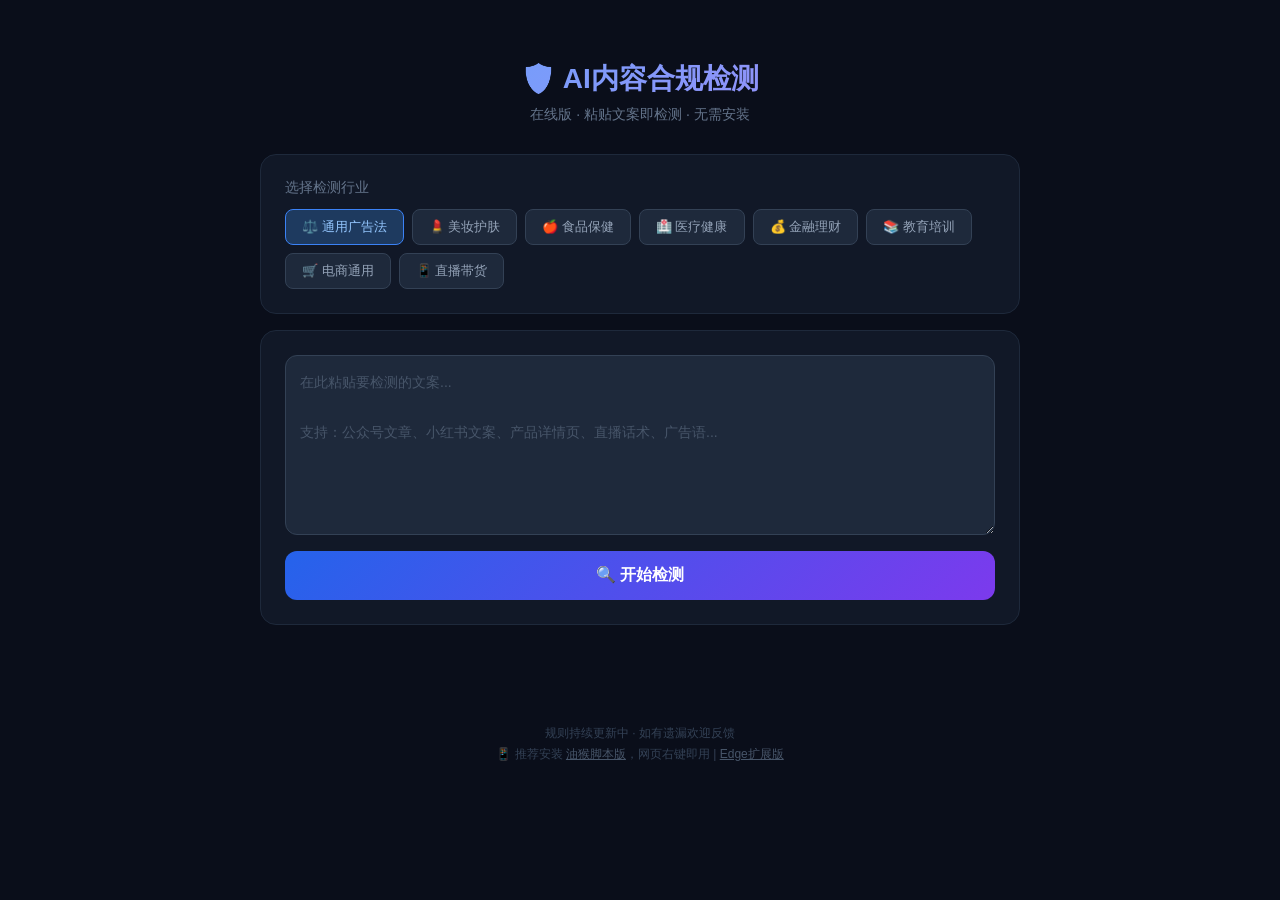
==== index.html @ 4717a349 "🛡️ AI内容合规检测 - 初始发布 - Web在线版（扫码即用） - 油猴脚本（全浏览器通用） - Chrome/Edge扩展 - 产品落地页 - 120+规则 / 8大行业" ====
﻿<!DOCTYPE html>
<html lang="zh-CN">
<head>
<meta charset="UTF-8">
<meta name="viewport" content="width=device-width,initial-scale=1">
<title>AI内容合规检测 - 在线版</title>
<style>
*{margin:0;padding:0;box-sizing:border-box}
body{font-family:"PingFang SC","Microsoft YaHei",sans-serif;background:#0a0e1a;color:#e2e8f0;min-height:100vh}
.container{max-width:800px;margin:0 auto;padding:20px}
header{text-align:center;padding:40px 0 30px}
header h1{font-size:28px;background:linear-gradient(135deg,#60a5fa,#a78bfa);-webkit-background-clip:text;-webkit-text-fill-color:transparent;margin-bottom:8px}
header p{color:#64748b;font-size:14px}
.card{background:#111827;border:1px solid #1e293b;border-radius:16px;padding:24px;margin-bottom:16px}
.card h3{font-size:14px;color:#64748b;margin-bottom:12px;font-weight:500}
.tags{display:flex;flex-wrap:wrap;gap:8px}
.tag{padding:8px 16px;border-radius:8px;font-size:13px;cursor:pointer;background:#1e293b;border:1px solid #334155;color:#94a3b8;user-select:none;transition:all .15s}
.tag.on{background:#1e3a5f;border-color:#3b82f6;color:#93c5fd}
textarea{width:100%;height:180px;padding:14px;border-radius:12px;background:#1e293b;border:1px solid #334155;color:#e2e8f0;font-size:14px;font-family:inherit;resize:vertical;line-height:1.8}
textarea:focus{outline:none;border-color:#3b82f6}
textarea::placeholder{color:#475569}
.btn{width:100%;padding:14px;border:none;border-radius:12px;font-size:16px;font-weight:600;cursor:pointer;margin-top:12px;transition:all .2s}
.btn-primary{background:linear-gradient(135deg,#2563eb,#7c3aed);color:#fff}
.btn-primary:hover{transform:translateY(-1px);box-shadow:0 4px 20px rgba(99,102,241,.4)}
.status{text-align:center;padding:12px;font-size:13px;color:#64748b}
.result-item{padding:12px 0;border-bottom:1px solid #1e293b;display:flex;flex-wrap:wrap;gap:6px;align-items:center}
.result-item.error{border-left:3px solid #ef4444;padding-left:13px}
.result-item.warning{border-left:3px solid #f59e0b;padding-left:13px}
.result-word{font-weight:700;font-family:monospace;font-size:14px}
.result-desc{width:100%;font-size:12px;color:#94a3b8}
.result-suggest{width:100%;font-size:12px;color:#6ee7b7}
.summary{display:flex;gap:8px;padding:12px 0}
.badge{padding:4px 12px;border-radius:6px;font-size:12px;font-weight:500}
.badge-err{background:#7f1d1d;color:#fca5a5}
.badge-warn{background:#78350f;color:#fde68a}
.badge-ok{background:#064e3b;color:#6ee7b7}
.empty{text-align:center;padding:40px;color:#475569;font-size:15px}
footer{text-align:center;padding:40px;color:#334155;font-size:12px}
footer a{color:#475569}
</style>
</head>
<body>
<div class="container">
  <header>
    <h1>🛡️ AI内容合规检测</h1>
    <p>在线版 · 粘贴文案即检测 · 无需安装</p>
  </header>

  <div class="card">
    <h3>选择检测行业</h3>
    <div class="tags" id="tags"></div>
  </div>

  <div class="card">
    <textarea id="input" placeholder="在此粘贴要检测的文案...&#10;&#10;支持：公众号文章、小红书文案、产品详情页、直播话术、广告语..."></textarea>
    <button class="btn btn-primary" onclick="doScan()">🔍 开始检测</button>
  </div>

  <div class="status" id="status"></div>
  <div id="results"></div>
</div>

<footer>
  <p>规则持续更新中 · 如有遗漏欢迎反馈</p>
  <p style="margin-top:4px">📱 推荐安装 <a href="#">油猴脚本版</a>，网页右键即用 | <a href="#">Edge扩展版</a></p>
</footer>

<script>
// ========== 规则库（精简内嵌版） ==========
const r={general:{n:"通用广告法",i:"⚖️",w:[
  {w:"最好",s:"error",g:"优质 / 出色",d:"广告法禁止绝对化用语"},
  {w:"最佳",s:"error",g:"优秀 / 出众",d:"广告法禁止绝对化用语"},
  {w:"第一",s:"error",g:"领先",d:"广告法禁止绝对化用语"},
  {w:"唯一",s:"error",g:"独特",d:"广告法禁止绝对化用语"},
  {w:"顶级",s:"error",g:"高端",d:"广告法禁止绝对化用语"},
  {w:"最高",s:"error",g:"较高",d:"广告法禁止绝对化用语"},
  {w:"最低",s:"error",g:"实惠",d:"广告法禁止绝对化用语"},
  {w:"绝对",s:"error",g:"非常",d:"广告法禁止绝对化用语"},
  {w:"百分百",s:"error",g:"高比例",d:"广告法禁止绝对化用语"},
  {w:"全网第一",s:"error",g:"深受欢迎",d:"广告法禁止绝对化用语"},
  {w:"销量第一",s:"error",g:"销量领先",d:"广告法禁止绝对化用语"},
  {w:"独一无二",s:"error",g:"独具特色",d:"广告法禁止绝对化用语"},
  {w:"国家级",s:"error",g:"优质",d:"非官方认证不得使用"},
  {w:"包治百病",s:"error",g:"删除",d:"严重违规"},
  {w:"立竿见影",s:"error",g:"效果明显",d:"夸大宣传"},
]},beauty:{n:"美妆护肤",i:"💄",w:[
  {w:"消炎",s:"error",g:"舒缓",d:"化妆品不得宣称医疗效果"},
  {w:"抗敏",s:"error",g:"温和",d:"化妆品不得宣称医疗效果"},
  {w:"修复",s:"error",g:"修护",d:"慎用医疗术语"},
  {w:"再生",s:"error",g:"焕活",d:"不得宣称医疗效果"},
  {w:"治愈",s:"error",g:"改善",d:"不得宣称医疗效果"},
  {w:"治疗",s:"error",g:"改善",d:"不得宣称医疗效果"},
  {w:"排毒",s:"error",g:"净化",d:"不得宣称医疗效果"},
  {w:"祛斑",s:"error",g:"淡斑 / 匀净",d:"特殊用途需备案"},
  {w:"祛痘",s:"error",g:"控油",d:"特殊用途需备案"},
  {w:"医美级",s:"error",g:"院线品质",d:"不得宣称医疗级别"},
  {w:"药妆",s:"error",g:"功效护肤",d:"中国禁止药妆宣称"},
  {w:"干细胞",s:"error",g:"删除",d:"化妆品禁用干细胞宣称"},
  {w:"刷酸",s:"error",g:"焕肤",d:"平台禁用词"},
]},food:{n:"食品保健",i:"🍎",w:[
  {w:"治疗",s:"error",g:"删除",d:"食品不得宣称治疗功效"},
  {w:"抗癌",s:"error",g:"删除",d:"严重违规"},
  {w:"降血糖",s:"error",g:"删除",d:"食品不得宣称医疗功效"},
  {w:"减肥",s:"error",g:"体重管理",d:"食品不得宣称减肥功效"},
  {w:"燃脂",s:"error",g:"删除",d:"食品不得宣称燃脂"},
  {w:"瘦身",s:"error",g:"体态管理",d:"食品不得宣称瘦身"},
  {w:"壮阳",s:"error",g:"删除",d:"严重违规"},
  {w:"抗衰老",s:"error",g:"保持年轻态",d:"食品不得宣称抗衰老"},
]},medical:{n:"医疗健康",i:"🏥",w:[
  {w:"根治",s:"error",g:"有效治疗",d:"禁止保证根治"},
  {w:"无副作用",s:"error",g:"副作用小",d:"不可能无副作用"},
  {w:"包治",s:"error",g:"删除",d:"禁止保证疗效"},
  {w:"祖传秘方",s:"error",g:"删除",d:"禁止以祖传名义宣传"},
  {w:"神医",s:"error",g:"删除",d:"禁止神化医生"},
  {w:"治愈率",s:"error",g:"删除",d:"禁止提治愈率"},
]},finance:{n:"金融理财",i:"💰",w:[
  {w:"保本",s:"error",g:"删除",d:"理财产品不得承诺保本"},
  {w:"无风险",s:"error",g:"低风险",d:"投资不存在无风险"},
  {w:"稳赚不赔",s:"error",g:"删除",d:"严重违规"},
  {w:"躺着赚钱",s:"error",g:"轻松理财",d:"误导性宣传"},
  {w:"一夜暴富",s:"error",g:"删除",d:"严重违规"},
  {w:"内幕消息",s:"error",g:"删除",d:"违法"},
]},education:{n:"教育培训",i:"📚",w:[
  {w:"保过",s:"error",g:"高通过率",d:"不得承诺考试结果"},
  {w:"包拿证",s:"error",g:"助你取证",d:"不得承诺证书获取"},
  {w:"提分百分百",s:"error",g:"显著提分",d:"不得承诺提分"},
  {w:"命题组",s:"error",g:"删除",d:"不得借命题组名义宣传"},
  {w:"零基础包会",s:"error",g:"零基础可学",d:"不得承诺学习结果"},
]},ecommerce:{n:"电商通用",i:"🛒",w:[
  {w:"高仿",s:"error",g:"删除",d:"侵权"},
  {w:"A货",s:"error",g:"删除",d:"侵权"},
  {w:"跳楼价",s:"error",g:"优惠价",d:"平台禁用词"},
  {w:"原单",s:"error",g:"品质优选",d:"平台禁用词"},
]},livestream:{n:"直播带货",i:"📱",w:[
  {w:"全网最低",s:"error",g:"实惠价",d:"违反广告法"},
  {w:"史低价",s:"error",g:"超值价",d:"平台禁用词"},
  {w:"破价",s:"error",g:"惊喜价",d:"平台禁用词"},
  {w:"绝对最低价",s:"error",g:"好价入手",d:"违反广告法"},
]}};

let selected = ["general"];

// 渲染行业标签
const tagsDiv = document.getElementById("tags");
Object.entries(r).forEach(([k,v])=>{
  const el = document.createElement("span");
  el.className = "tag" + (k==="general"?" on":"");
  el.textContent = v.i+" "+v.n;
  el.onclick = ()=>{
    el.classList.toggle("on");
    selected = [...document.querySelectorAll(".tag.on")].map((t,i)=>Object.keys(r)[i]).filter(Boolean);
    // fallback
    if(selected.length===0){ selected=["general"]; el.classList.add("on"); }
  };
  tagsDiv.appendChild(el);
});

function doScan(){
  const text = document.getElementById("input").value.trim();
  const resDiv = document.getElementById("results");
  const status = document.getElementById("status");
  if(!text){ resDiv.innerHTML='<div class="empty">请输入要检测的文本</div>';status.textContent="";return; }

  const results = [];
  // 重新获取选中行业
  const tags = [...document.querySelectorAll(".tag.on")];
  const industries = tags.length ? Object.keys(r).filter((k,i)=>tags.some(t=>t.textContent.includes(r[k].n))).length ? Object.keys(r).filter((k,i)=>tags.some(t=>t.textContent.includes(r[k].n))) : ["general"] : ["general"];
  // simpler approach
  const inds = [];
  document.querySelectorAll(".tag.on").forEach(t=>{
    for(const [k,v] of Object.entries(r)){ if(t.textContent.includes(v.n)) inds.push(k); }
  });
  if(inds.length===0) inds.push("general");

  for(const key of inds){
    const rule = r[key]; if(!rule) continue;
    for(const item of rule.w){
      let p = text.indexOf(item.w);
      while(p!==-1){
        results.push({...item, ind:key, iname:rule.n, icon:rule.i});
        p = text.indexOf(item.w, p+1);
      }
    }
  }

  const errors = results.filter(x=>x.s==="error"), warnings = results.filter(x=>x.s==="warning");
  status.textContent = "检测完成 · "+results.length+"处问题";

  if(results.length===0){ resDiv.innerHTML='<div class="empty">🎉 未发现合规问题，内容安全！</div>'; return; }

  const grouped={}; for(const r of results){ const k=r.iname; if(!grouped[k]) grouped[k]=[]; grouped[k].push(r); }

  resDiv.innerHTML = `
    <div class="card">
      <div class="summary">
        <span class="badge badge-err">🔴 ${errors.length} 严重</span>
        <span class="badge badge-warn">🟡 ${warnings.length} 警告</span>
      </div>
      ${Object.entries(grouped).map(([name,items])=>`
        <div style="margin-top:8px">
          <div style="padding:8px 0;font-weight:600;font-size:13px;color:#cbd5e1">${items[0].icon} ${name}（${items.length}处）</div>
          ${items.map(r=>`
            <div class="result-item ${r.s}">
              <span class="result-word">"${r.w}"</span>
              <span>${r.s==="error"?"🔴":"🟡"}</span>
              <span class="result-desc">${r.d}</span>
              ${r.g?`<span class="result-suggest">💡 建议改为：${r.g}</span>`:""}
            </div>
          `).join("")}
        </div>
      `).join("")}
    </div>
  `;
}

// 快捷键 Ctrl+Enter
document.getElementById("input").addEventListener("keydown",e=>{ if(e.ctrlKey&&e.key==="Enter") doScan(); });
</script>
</body>
</html>
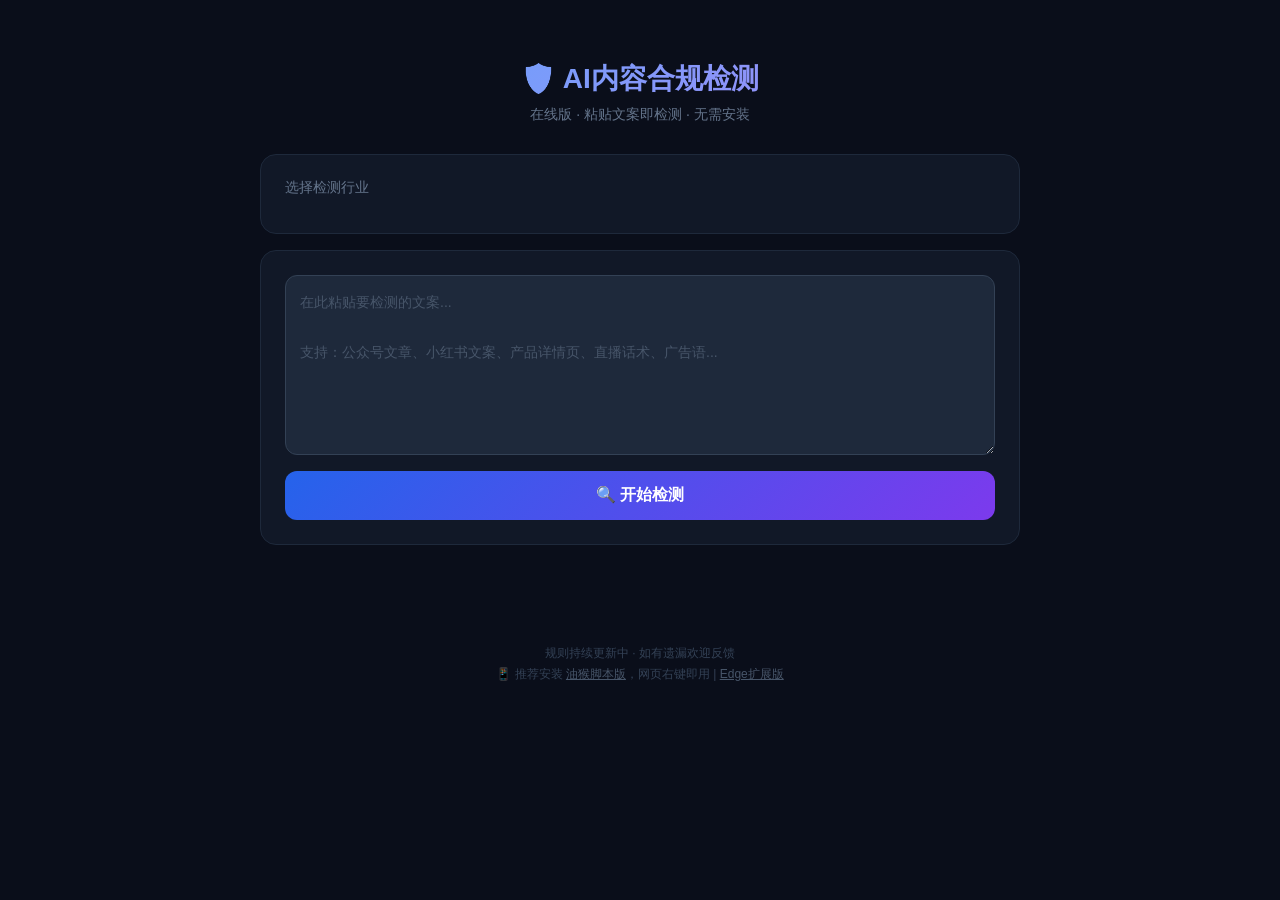
==== commit abd5d060: "✨ 新增一键替换功能：检测后自动修正违禁词，一键复制修正文案" ====
--- a/index.html
+++ b/index.html
@@ -185,8 +185,21 @@
 
   const errors = results.filter(x=>x.s==="error"), warnings = results.filter(x=>x.s==="warning");
   status.textContent = "检测完成 · "+results.length+"处问题";
-
-  if(results.length===0){ resDiv.innerHTML='<div class="empty">🎉 未发现合规问题，内容安全！</div>'; return; }
+  window._lastResults = results;
+  window._lastText = text;
+
+  </div>
+      <div style="display:flex;gap:8px;margin-top:12px;flex-wrap:wrap">
+        <button class="btn-fix" onclick="applyFix()" style="flex:1;padding:12px;border:none;border-radius:10px;background:linear-gradient(135deg,#059669,#10b981);color:#fff;font-size:14px;font-weight:600;cursor:pointer">🔧 一键替换全部违禁词</button>
+      </div>
+      <div id="fixed-text-area" style="display:none;margin-top:12px">
+        <textarea id="fixed-output" readonly style="width:100%;height:120px;padding:12px;border-radius:10px;background:#0d2818;border:1px solid #10b981;color:#d1fae5;font-size:13px;font-family:inherit;resize:vertical;line-height:1.8"></textarea>
+        <button class="btn-fix" onclick="copyFixed()" style="margin-top:8px;width:100%;padding:10px;border:none;border-radius:8px;background:#1e293b;color:#e2e8f0;font-size:13px;cursor:pointer">📋 复制修正文案</button>
+      </div>
+    </div>
+  `;
+}
+if(results.length===0){ resDiv.innerHTML='<div class="empty">🎉 未发现合规问题，内容安全！</div>'; return; }
 
   const grouped={}; for(const r of results){ const k=r.iname; if(!grouped[k]) grouped[k]=[]; grouped[k].push(r); }
 
@@ -214,6 +227,25 @@
 }
 
 // 快捷键 Ctrl+Enter
+function applyFix(){
+  const results = window._lastResults;
+  let text = window._lastText;
+  if(!results||!text) return;
+  const sorted = [...results].sort((a,b)=>b.w.length - a.w.length);
+  for(const r of sorted){
+    const replacement = r.g && r.g !== "删除" ? r.g.split("/")[0].trim() : "";
+    text = text.replace(new RegExp(r.w.replace(/[.*+?^${}()|[\]\\]/g,"\\document.getElementById("input").addEventListener"),"g"), replacement);
+  }
+  text = text.replace(/\s+/g," ").trim();
+  document.getElementById("fixed-output").value = text;
+  document.getElementById("fixed-text-area").style.display = "block";
+}
+function copyFixed(){
+  const ta = document.getElementById("fixed-output");
+  ta.select(); document.execCommand("copy");
+  const btn = event.target; btn.textContent="✅ 已复制！";
+  setTimeout(()=>btn.textContent="📋 复制修正文案",2000);
+}
 document.getElementById("input").addEventListener("keydown",e=>{ if(e.ctrlKey&&e.key==="Enter") doScan(); });
 </script>
 </body>
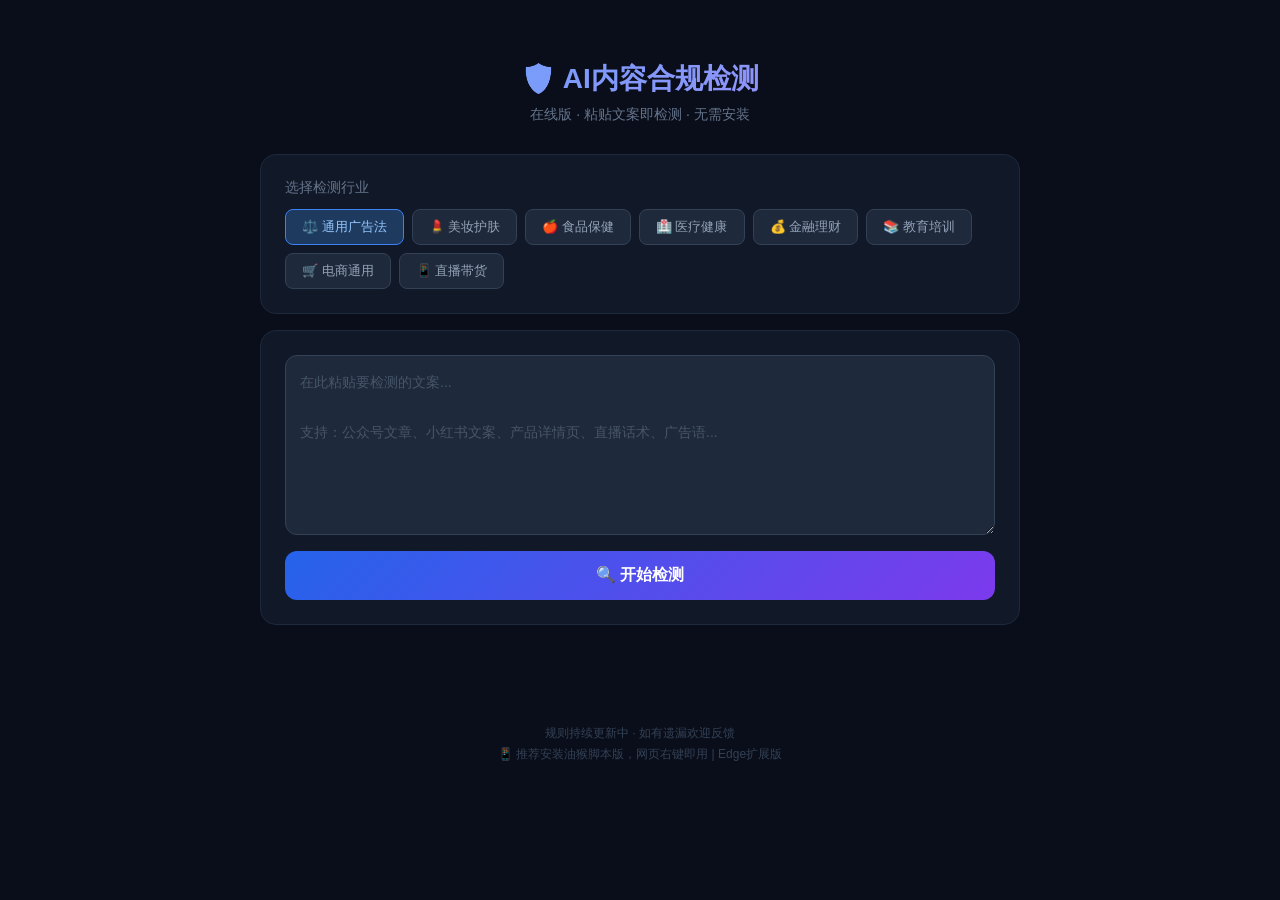
==== commit aa82bac6: "🔧 Web版拆分JS为独立文件，彻底修复内嵌脚本解析bug" ====
--- a/index.html
+++ b/index.html
@@ -1,4 +1,4 @@
-﻿<!DOCTYPE html>
+<!DOCTYPE html>
 <html lang="zh-CN">
 <head>
 <meta charset="UTF-8">
@@ -33,7 +33,6 @@
 .badge{padding:4px 12px;border-radius:6px;font-size:12px;font-weight:500}
 .badge-err{background:#7f1d1d;color:#fca5a5}
 .badge-warn{background:#78350f;color:#fde68a}
-.badge-ok{background:#064e3b;color:#6ee7b7}
 .empty{text-align:center;padding:40px;color:#475569;font-size:15px}
 footer{text-align:center;padding:40px;color:#334155;font-size:12px}
 footer a{color:#475569}
@@ -41,212 +40,14 @@
 </head>
 <body>
 <div class="container">
-  <header>
-    <h1>🛡️ AI内容合规检测</h1>
-    <p>在线版 · 粘贴文案即检测 · 无需安装</p>
-  </header>
-
-  <div class="card">
-    <h3>选择检测行业</h3>
-    <div class="tags" id="tags"></div>
-  </div>
-
-  <div class="card">
-    <textarea id="input" placeholder="在此粘贴要检测的文案...&#10;&#10;支持：公众号文章、小红书文案、产品详情页、直播话术、广告语..."></textarea>
-    <button class="btn btn-primary" onclick="doScan()">🔍 开始检测</button>
-  </div>
-
-  <div class="status" id="status"></div>
-  <div id="results"></div>
+<header><h1>🛡️ AI内容合规检测</h1><p>在线版 · 粘贴文案即检测 · 无需安装</p></header>
+<div class="card"><h3>选择检测行业</h3><div class="tags" id="tags"></div></div>
+<div class="card"><textarea id="input" placeholder="在此粘贴要检测的文案...&#10;&#10;支持：公众号文章、小红书文案、产品详情页、直播话术、广告语..."></textarea><button class="btn btn-primary" onclick="doScan()">🔍 开始检测</button></div>
+<div class="status" id="status"></div>
+<div id="results"></div>
 </div>
-
-<footer>
-  <p>规则持续更新中 · 如有遗漏欢迎反馈</p>
-  <p style="margin-top:4px">📱 推荐安装 <a href="#">油猴脚本版</a>，网页右键即用 | <a href="#">Edge扩展版</a></p>
-</footer>
-
-<script>
-// ========== 规则库（精简内嵌版） ==========
-const r={general:{n:"通用广告法",i:"⚖️",w:[
-  {w:"最好",s:"error",g:"优质 / 出色",d:"广告法禁止绝对化用语"},
-  {w:"最佳",s:"error",g:"优秀 / 出众",d:"广告法禁止绝对化用语"},
-  {w:"第一",s:"error",g:"领先",d:"广告法禁止绝对化用语"},
-  {w:"唯一",s:"error",g:"独特",d:"广告法禁止绝对化用语"},
-  {w:"顶级",s:"error",g:"高端",d:"广告法禁止绝对化用语"},
-  {w:"最高",s:"error",g:"较高",d:"广告法禁止绝对化用语"},
-  {w:"最低",s:"error",g:"实惠",d:"广告法禁止绝对化用语"},
-  {w:"绝对",s:"error",g:"非常",d:"广告法禁止绝对化用语"},
-  {w:"百分百",s:"error",g:"高比例",d:"广告法禁止绝对化用语"},
-  {w:"全网第一",s:"error",g:"深受欢迎",d:"广告法禁止绝对化用语"},
-  {w:"销量第一",s:"error",g:"销量领先",d:"广告法禁止绝对化用语"},
-  {w:"独一无二",s:"error",g:"独具特色",d:"广告法禁止绝对化用语"},
-  {w:"国家级",s:"error",g:"优质",d:"非官方认证不得使用"},
-  {w:"包治百病",s:"error",g:"删除",d:"严重违规"},
-  {w:"立竿见影",s:"error",g:"效果明显",d:"夸大宣传"},
-]},beauty:{n:"美妆护肤",i:"💄",w:[
-  {w:"消炎",s:"error",g:"舒缓",d:"化妆品不得宣称医疗效果"},
-  {w:"抗敏",s:"error",g:"温和",d:"化妆品不得宣称医疗效果"},
-  {w:"修复",s:"error",g:"修护",d:"慎用医疗术语"},
-  {w:"再生",s:"error",g:"焕活",d:"不得宣称医疗效果"},
-  {w:"治愈",s:"error",g:"改善",d:"不得宣称医疗效果"},
-  {w:"治疗",s:"error",g:"改善",d:"不得宣称医疗效果"},
-  {w:"排毒",s:"error",g:"净化",d:"不得宣称医疗效果"},
-  {w:"祛斑",s:"error",g:"淡斑 / 匀净",d:"特殊用途需备案"},
-  {w:"祛痘",s:"error",g:"控油",d:"特殊用途需备案"},
-  {w:"医美级",s:"error",g:"院线品质",d:"不得宣称医疗级别"},
-  {w:"药妆",s:"error",g:"功效护肤",d:"中国禁止药妆宣称"},
-  {w:"干细胞",s:"error",g:"删除",d:"化妆品禁用干细胞宣称"},
-  {w:"刷酸",s:"error",g:"焕肤",d:"平台禁用词"},
-]},food:{n:"食品保健",i:"🍎",w:[
-  {w:"治疗",s:"error",g:"删除",d:"食品不得宣称治疗功效"},
-  {w:"抗癌",s:"error",g:"删除",d:"严重违规"},
-  {w:"降血糖",s:"error",g:"删除",d:"食品不得宣称医疗功效"},
-  {w:"减肥",s:"error",g:"体重管理",d:"食品不得宣称减肥功效"},
-  {w:"燃脂",s:"error",g:"删除",d:"食品不得宣称燃脂"},
-  {w:"瘦身",s:"error",g:"体态管理",d:"食品不得宣称瘦身"},
-  {w:"壮阳",s:"error",g:"删除",d:"严重违规"},
-  {w:"抗衰老",s:"error",g:"保持年轻态",d:"食品不得宣称抗衰老"},
-]},medical:{n:"医疗健康",i:"🏥",w:[
-  {w:"根治",s:"error",g:"有效治疗",d:"禁止保证根治"},
-  {w:"无副作用",s:"error",g:"副作用小",d:"不可能无副作用"},
-  {w:"包治",s:"error",g:"删除",d:"禁止保证疗效"},
-  {w:"祖传秘方",s:"error",g:"删除",d:"禁止以祖传名义宣传"},
-  {w:"神医",s:"error",g:"删除",d:"禁止神化医生"},
-  {w:"治愈率",s:"error",g:"删除",d:"禁止提治愈率"},
-]},finance:{n:"金融理财",i:"💰",w:[
-  {w:"保本",s:"error",g:"删除",d:"理财产品不得承诺保本"},
-  {w:"无风险",s:"error",g:"低风险",d:"投资不存在无风险"},
-  {w:"稳赚不赔",s:"error",g:"删除",d:"严重违规"},
-  {w:"躺着赚钱",s:"error",g:"轻松理财",d:"误导性宣传"},
-  {w:"一夜暴富",s:"error",g:"删除",d:"严重违规"},
-  {w:"内幕消息",s:"error",g:"删除",d:"违法"},
-]},education:{n:"教育培训",i:"📚",w:[
-  {w:"保过",s:"error",g:"高通过率",d:"不得承诺考试结果"},
-  {w:"包拿证",s:"error",g:"助你取证",d:"不得承诺证书获取"},
-  {w:"提分百分百",s:"error",g:"显著提分",d:"不得承诺提分"},
-  {w:"命题组",s:"error",g:"删除",d:"不得借命题组名义宣传"},
-  {w:"零基础包会",s:"error",g:"零基础可学",d:"不得承诺学习结果"},
-]},ecommerce:{n:"电商通用",i:"🛒",w:[
-  {w:"高仿",s:"error",g:"删除",d:"侵权"},
-  {w:"A货",s:"error",g:"删除",d:"侵权"},
-  {w:"跳楼价",s:"error",g:"优惠价",d:"平台禁用词"},
-  {w:"原单",s:"error",g:"品质优选",d:"平台禁用词"},
-]},livestream:{n:"直播带货",i:"📱",w:[
-  {w:"全网最低",s:"error",g:"实惠价",d:"违反广告法"},
-  {w:"史低价",s:"error",g:"超值价",d:"平台禁用词"},
-  {w:"破价",s:"error",g:"惊喜价",d:"平台禁用词"},
-  {w:"绝对最低价",s:"error",g:"好价入手",d:"违反广告法"},
-]}};
-
-let selected = ["general"];
-
-// 渲染行业标签
-const tagsDiv = document.getElementById("tags");
-Object.entries(r).forEach(([k,v])=>{
-  const el = document.createElement("span");
-  el.className = "tag" + (k==="general"?" on":"");
-  el.textContent = v.i+" "+v.n;
-  el.onclick = ()=>{
-    el.classList.toggle("on");
-    selected = [...document.querySelectorAll(".tag.on")].map((t,i)=>Object.keys(r)[i]).filter(Boolean);
-    // fallback
-    if(selected.length===0){ selected=["general"]; el.classList.add("on"); }
-  };
-  tagsDiv.appendChild(el);
-});
-
-function doScan(){
-  const text = document.getElementById("input").value.trim();
-  const resDiv = document.getElementById("results");
-  const status = document.getElementById("status");
-  if(!text){ resDiv.innerHTML='<div class="empty">请输入要检测的文本</div>';status.textContent="";return; }
-
-  const results = [];
-  // 重新获取选中行业
-  const tags = [...document.querySelectorAll(".tag.on")];
-  const industries = tags.length ? Object.keys(r).filter((k,i)=>tags.some(t=>t.textContent.includes(r[k].n))).length ? Object.keys(r).filter((k,i)=>tags.some(t=>t.textContent.includes(r[k].n))) : ["general"] : ["general"];
-  // simpler approach
-  const inds = [];
-  document.querySelectorAll(".tag.on").forEach(t=>{
-    for(const [k,v] of Object.entries(r)){ if(t.textContent.includes(v.n)) inds.push(k); }
-  });
-  if(inds.length===0) inds.push("general");
-
-  for(const key of inds){
-    const rule = r[key]; if(!rule) continue;
-    for(const item of rule.w){
-      let p = text.indexOf(item.w);
-      while(p!==-1){
-        results.push({...item, ind:key, iname:rule.n, icon:rule.i});
-        p = text.indexOf(item.w, p+1);
-      }
-    }
-  }
-
-  const errors = results.filter(x=>x.s==="error"), warnings = results.filter(x=>x.s==="warning");
-  status.textContent = "检测完成 · "+results.length+"处问题";
-  window._lastResults = results;
-  window._lastText = text;
-
-  </div>
-      <div style="display:flex;gap:8px;margin-top:12px;flex-wrap:wrap">
-        <button class="btn-fix" onclick="applyFix()" style="flex:1;padding:12px;border:none;border-radius:10px;background:linear-gradient(135deg,#059669,#10b981);color:#fff;font-size:14px;font-weight:600;cursor:pointer">🔧 一键替换全部违禁词</button>
-      </div>
-      <div id="fixed-text-area" style="display:none;margin-top:12px">
-        <textarea id="fixed-output" readonly style="width:100%;height:120px;padding:12px;border-radius:10px;background:#0d2818;border:1px solid #10b981;color:#d1fae5;font-size:13px;font-family:inherit;resize:vertical;line-height:1.8"></textarea>
-        <button class="btn-fix" onclick="copyFixed()" style="margin-top:8px;width:100%;padding:10px;border:none;border-radius:8px;background:#1e293b;color:#e2e8f0;font-size:13px;cursor:pointer">📋 复制修正文案</button>
-      </div>
-    </div>
-  `;
-}
-if(results.length===0){ resDiv.innerHTML='<div class="empty">🎉 未发现合规问题，内容安全！</div>'; return; }
-
-  const grouped={}; for(const r of results){ const k=r.iname; if(!grouped[k]) grouped[k]=[]; grouped[k].push(r); }
-
-  resDiv.innerHTML = `
-    <div class="card">
-      <div class="summary">
-        <span class="badge badge-err">🔴 ${errors.length} 严重</span>
-        <span class="badge badge-warn">🟡 ${warnings.length} 警告</span>
-      </div>
-      ${Object.entries(grouped).map(([name,items])=>`
-        <div style="margin-top:8px">
-          <div style="padding:8px 0;font-weight:600;font-size:13px;color:#cbd5e1">${items[0].icon} ${name}（${items.length}处）</div>
-          ${items.map(r=>`
-            <div class="result-item ${r.s}">
-              <span class="result-word">"${r.w}"</span>
-              <span>${r.s==="error"?"🔴":"🟡"}</span>
-              <span class="result-desc">${r.d}</span>
-              ${r.g?`<span class="result-suggest">💡 建议改为：${r.g}</span>`:""}
-            </div>
-          `).join("")}
-        </div>
-      `).join("")}
-    </div>
-  `;
-}
-
-// 快捷键 Ctrl+Enter
-function applyFix(){
-  const results = window._lastResults;
-  let text = window._lastText;
-  if(!results||!text) return;
-  const sorted = [...results].sort((a,b)=>b.w.length - a.w.length);
-  for(const r of sorted){
-    const replacement = r.g && r.g !== "删除" ? r.g.split("/")[0].trim() : "";
-    text = text.replace(new RegExp(r.w.replace(/[.*+?^${}()|[\]\\]/g,"\\document.getElementById("input").addEventListener"),"g"), replacement);
-  }
-  text = text.replace(/\s+/g," ").trim();
-  document.getElementById("fixed-output").value = text;
-  document.getElementById("fixed-text-area").style.display = "block";
-}
-function copyFixed(){
-  const ta = document.getElementById("fixed-output");
-  ta.select(); document.execCommand("copy");
-  const btn = event.target; btn.textContent="✅ 已复制！";
-  setTimeout(()=>btn.textContent="📋 复制修正文案",2000);
-}
-document.getElementById("input").addEventListener("keydown",e=>{ if(e.ctrlKey&&e.key==="Enter") doScan(); });
-</script>
+<footer><p>规则持续更新中 · 如有遗漏欢迎反馈</p><p style="margin-top:4px">📱 推荐安装油猴脚本版，网页右键即用 | Edge扩展版</p></footer>
+<script src="rules.js"></script>
+<script src="app.js"></script>
 </body>
-</html>
+</html>
